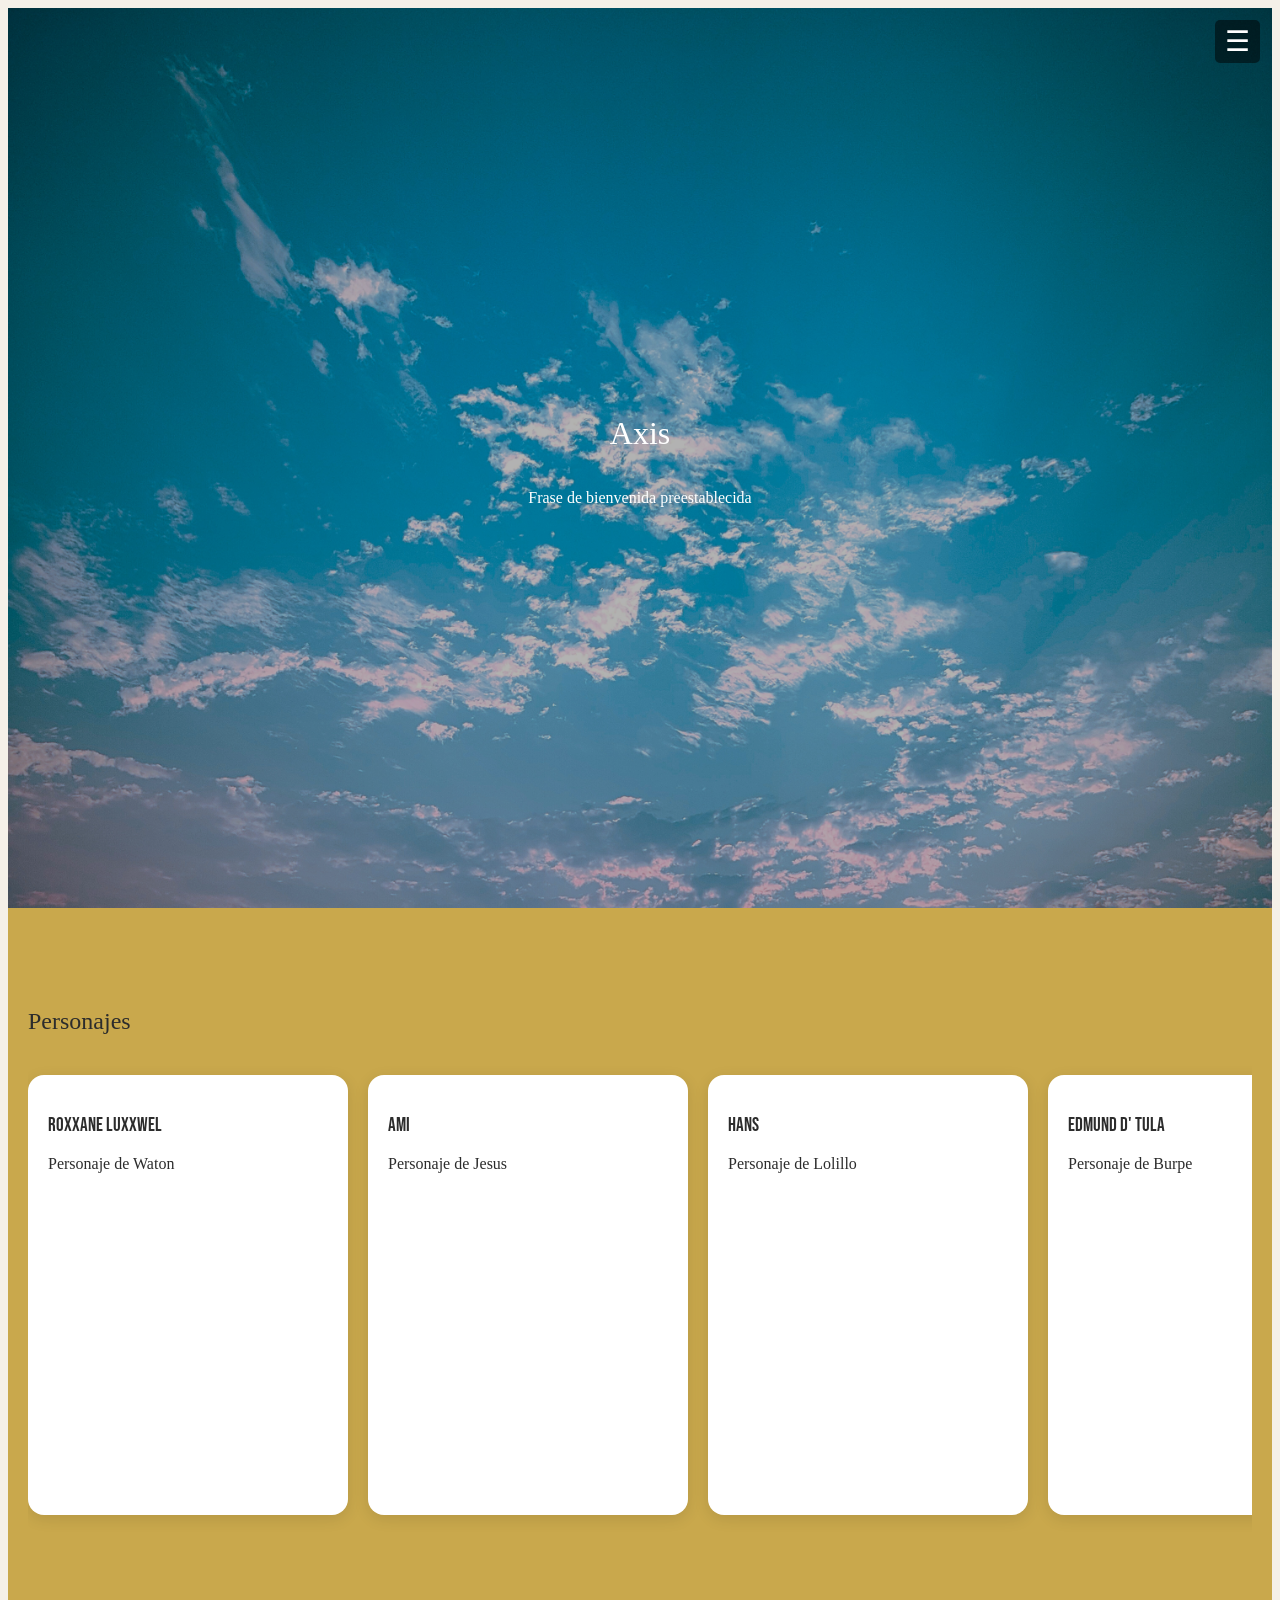
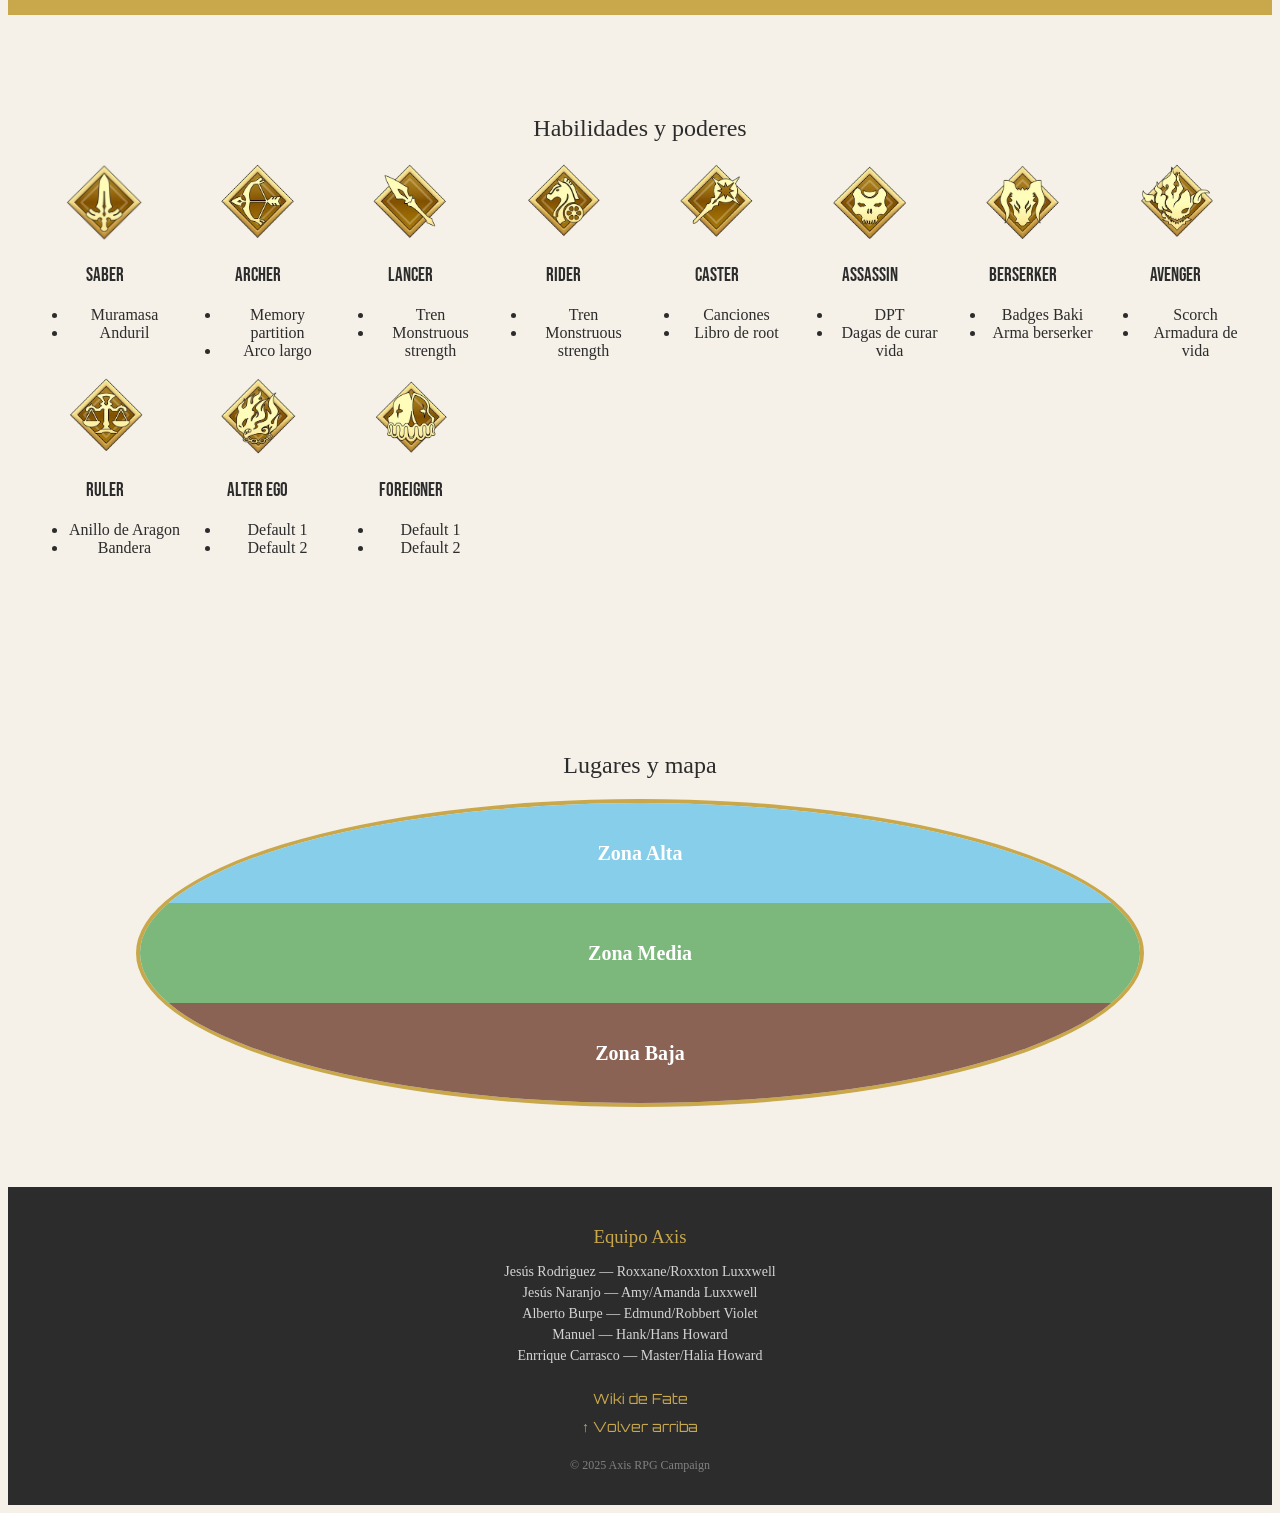
==== Index.html @ 332aace3 "Primer Commit" ====
<!DOCTYPE html>
<html lang="es">

<head>
    <meta charset="UTF-8">
    <title>Axis</title>
    <link rel="preconnect" href="https://fonts.googleapis.com">
    <link rel="preconnect" href="https://fonts.gstatic.com" crossorigin>
    <link
        href="https://fonts.googleapis.com/css2?family=Bebas+Neue&family=IM+Fell+DW+Pica+SC&family=Orbitron:wght@400..900&display=swap"
        rel="stylesheet">
    <link rel="stylesheet" href="Css.css">
</head>

<body>

    <!-- HEADER -->
    <header>
        <button id="hamburguesa">☰</button>
        <div id="nav-enlaces">
            <a class="ui" href="#personajes">Personajes</a>
            <a class="ui" href="#habilidades-y-poderes">Habilidades y poderes</a>
            <a class="ui" href="#lugares-y-mapa">Lugares y mapa</a>
        </div>
        </nav>
        <h1 class="titulo">Axis</h1>
        <p>Frase de bienvenida preestablecida</p>
    </header>

    <!-- MAIN -->
    <main>

        <!-- SECCIÓN PERSONAJES -->
        <section id="personajes">
            <h2 class="titulo">Personajes</h2>
            <div id="personajes-carrusel">
                <article>
                    <h3 class="nombre-personaje">Roxxane Luxxwel</h3>
                    <p>Personaje de Waton</p>
                </article>
                <article>
                    <h3 class="nombre-personaje">Ami</h3>
                    <p>Personaje de Jesus</p>
                </article>
                <article>
                    <h3 class="nombre-personaje">Hans</h3>
                    <p>Personaje de Lolillo</p>
                </article>
                <article>
                    <h3 class="nombre-personaje">Edmund d' Tula</h3>
                    <p>Personaje de Burpe</p>
                </article>
            </div>
        </section>

        <!-- SECCIÓN HABILIDADES Y PODERES -->
        <section id="habilidades-y-poderes">
            <h2 class="titulo">Habilidades y poderes</h2>
            <article>
                <img src="img/Icono-Saber.png" alt="Icono de la clase Saber">
                <h3 class="nombre-personaje">Saber</h3>
                <ul>
                    <li>Muramasa</li>
                    <li>Anduril</li>
                </ul>
            </article>
            <article>
                <img src="img/Icono-Archer.png" alt="Icono de la clase Archer">
                <h3 class="nombre-personaje">Archer</h3>
                <ul>
                    <li>Memory partition</li>
                    <li>Arco largo</li>
                </ul>
            </article>
            <article>
                <img src="img/Icono-Lancer.png" alt="Icono de la clase Lancer">
                <h3 class="nombre-personaje">Lancer</h3>
                <ul>
                    <li>Tren</li>
                    <li>Monstruous strength</li>
                </ul>
            </article>
            <article>
                <img src="img/Icono-Rider.png" alt="Icono de la clase Rider">
                <h3 class="nombre-personaje">Rider</h3>
                <ul>
                    <li>Tren</li>
                    <li>Monstruous strength</li>
                </ul>
            </article>
            <article>
                <img src="img/Icono-Caster.png" alt="Icono de la clase Caster">
                <h3 class="nombre-personaje">Caster</h3>
                <ul>
                    <li>Canciones</li>
                    <li>Libro de root</li>
                </ul>
            </article>
            <article>
                <img src="img/Icono-Assasin.png" alt="Icono de la clase Assassin">
                <h3 class="nombre-personaje">Assassin</h3>
                <ul>
                    <li>DPT</li>
                    <li>Dagas de curar vida</li>
                </ul>
            </article>
            <article>
                <img src="img/Icono-Berserker.png" alt="Icono de la clase Berserker">
                <h3 class="nombre-personaje">Berserker</h3>
                <ul>
                    <li>Badges Baki</li>
                    <li>Arma berserker</li>
                </ul>
            </article>
            <article>
                <img src="img/Icono-Avenger.png" alt="Icono de la clase Avenger">
                <h3 class="nombre-personaje">Avenger</h3>
                <ul>
                    <li>Scorch</li>
                    <li>Armadura de vida</li>
                </ul>
            </article>
            <article>
                <img src="img/Icono-Ruler.png" alt="Icono de la clase Ruler">
                <h3 class="nombre-personaje">Ruler</h3>
                <ul>
                    <li>Anillo de Aragon</li>
                    <li>Bandera</li>
                </ul>
            </article>
            <article>
                <img src="img/Icono-AlterEgo.png" alt="Icono de la clase Alter Ego">
                <h3 class="nombre-personaje">Alter Ego</h3>
                <ul>
                    <li>Default 1</li>
                    <li>Default 2</li>
                </ul>
            </article>
            <article>
                <img src="img/Icono-Foreigner.png" alt="Icono de la clase Foreigner">
                <h3 class="nombre-personaje">Foreigner</h3>
                <ul>
                    <li>Default 1</li>
                    <li>Default 2</li>
                </ul>
            </article>
        </section>

        <!-- SECCIÓN LUGARES Y MAPA -->
        <section id="lugares-y-mapa">
            <h2 class="titulo">Lugares y mapa</h2>
            <div id="mapa">
                <div class="zona" id="zona-alta">
                    <span class="zona-nombre">Zona Alta</span>
                    <div class="ciudades">
                        <span class="ciudad">Ciudad 1</span>
                        <span class="ciudad">Ciudad 2</span>
                        <span class="ciudad">Ciudad 3</span>
                    </div>
                </div>
                <div class="zona" id="zona-media">
                    <span class="zona-nombre">Zona Media</span>
                    <div class="ciudades">
                        <span class="ciudad">Ciudad 1</span>
                        <span class="ciudad">Ciudad 2</span>
                        <span class="ciudad">Ciudad 3</span>
                    </div>
                </div>
                <div class="zona" id="zona-baja">
                    <span class="zona-nombre">Zona Baja</span>
                    <div class="ciudades">
                        <span class="ciudad">Ciudad 1</span>
                        <span class="ciudad">Ciudad 2</span>
                        <span class="ciudad">Ciudad 3</span>
                    </div>
                </div>
            </div>
        </section>

    </main>

    <!-- FOOTER -->
    <footer>
        <div id="footer-creditos">
            <h3 class="titulo">Equipo Axis</h3>
            <ul>
                <li>Jesús Rodriguez — Roxxane/Roxxton Luxxwell</li>
                <li>Jesús Naranjo — Amy/Amanda Luxxwell</li>
                <li>Alberto Burpe — Edmund/Robbert Violet</li>
                <li>Manuel — Hank/Hans Howard</li>
                <li>Enrrique Carrasco — Master/Halia Howard</li>
            </ul>
        </div>
        <div id="footer-links">
            <a class="ui" href="https://fategrandorder.fandom.com/wiki/Fate/Grand_Order_Wikia" target="_blank">Wiki de
                Fate</a>
        </div>
        <div id="footer-top">
            <a class="ui" href="#">↑ Volver arriba</a>
        </div>
        <p id="footer-copy">© 2025 Axis RPG Campaign</p>
    </footer>

    <!-- JAVASCRIPT -->
    <script src="JavaScript.js"></script>

</body>

</html>
---- Css.css ----
/* ===== VARIABLES GLOBALES ===== */
:root {
    --color-fondo: #F5F0E8;
    --color-acento: #87CEEB;
    --color-dorado: #C9A84C;
    --color-texto: #2C2C2C;
    --color-ui: #4A90D9;
}

/* ===== ESTILOS GENERALES ===== */
body {
    background-color: var(--color-fondo);
    color: var(--color-texto);
}

/* ===== MENÚ HAMBURGUESA ===== */
#hamburguesa {
    position: fixed;
    top: 20px;
    right: 20px;
    background: rgba(0,0,0,0.5);
    border: none;
    color: white;
    font-size: 28px;
    cursor: pointer;
    z-index: 20;
    padding: 5px 10px;
    border-radius: 5px;
}

#nav-enlaces {
    position: fixed;
    top: 0;
    right: -30%;
    width: 30%;
    height: 100vh;
    background-color: rgba(20, 20, 20, 0.97);
    display: flex;
    flex-direction: column;
    align-items: center;
    justify-content: center;
    gap: 30px;
    z-index: 15;
    transition: right 0.4s ease;
}

#nav-enlaces.abierto {
    right: 0;
}

#nav-enlaces a {
    color: white;
    font-size: 20px;
    text-decoration: none;
    letter-spacing: 2px;
}

#nav-enlaces a:hover {
    color: var(--color-dorado);
    transition: color 0.3s ease;
}

#cerrar-menu {
    position: absolute;
    top: 20px;
    right: 20px;
    background: none;
    border: none;
    color: white;
    font-size: 24px;
    cursor: pointer;
}

/* ===== TIPOGRAFIAS ===== */
.titulo {
    font-family: "IM Fell DW Pica SC", serif;
    font-weight: 400;
    font-style: normal;
}

.nombre-personaje {
    font-family: "Bebas Neue", sans-serif;
    font-weight: 400;
    font-style: normal;
}

.ui {
    font-family: "Orbitron", sans-serif;
    font-optical-sizing: auto;
    font-weight: 400;
    font-style: normal;
}

/* ===== HEADER ===== */
header {
    background-image: url(img/the-night-furry-ljTf4NZ8kPU-unsplash.jpg);
    background-size: cover;
    background-repeat: no-repeat;
    display: flex;
    flex-direction: column;
    align-items: center;
    justify-content: center;
    height: 100vh;
    position: relative;
}

header::before {
    content: '';
    position: absolute;
    top: 0;
    left: 0;
    width: 100%;
    height: 100%;
    background-color: rgba(0, 0, 0, 0.3);
}

header nav,
header h1,
header p {
    position: relative;
    z-index: 1;
}

header h1,
header p {
    color: white;
}

/* ===== PERSONAJES ===== */
#personajes {
    background-color: var(--color-dorado);
    padding: 80px 20px;
}

#personajes-carrusel {
    display: flex;
    flex-direction: row;
    overflow-x: auto;
    gap: 20px;
    padding: 20px 0;
}

#personajes-carrusel article {
    min-width: 280px;
    height: 400px;
    background-color: white;
    border-radius: 16px;
    padding: 20px;
    box-shadow: 0 4px 15px rgba(0,0,0,0.1);
    transition: transform 0.3s ease;
}

#personajes-carrusel article:hover {
    transform: translateY(-10px);
}

/* ===== HABILIDADES Y PODERES ===== */
#habilidades-y-poderes {
    display: grid;
    grid-template-columns: repeat(auto-fit, minmax(150px, 1fr));
    padding: 80px 20px;
}

#habilidades-y-poderes img {
    width: 80px;
    height: 80px;
    object-fit: contain;
}

#habilidades-y-poderes h2 {
    text-align: center;
    grid-column: 1 / -1;
}

#habilidades-y-poderes article {
    text-align: center;
}

/* ===== LUGARES Y MAPA ===== */
#lugares-y-mapa {
    padding: 80px 20px;
    text-align: center;
}

#mapa {
    max-width: 1000px;
    width: 90%;
    height: 300px;
    border-radius: 50%;
    margin: 0 auto;
    overflow: hidden;
    display: flex;
    flex-direction: column;
    border: 4px solid var(--color-dorado);
}

#zona-alta {
    flex: 1;
    background-color: #87CEEB;
    display: flex;
    align-items: center;
    justify-content: center;
    transition: all 0.3s ease;
    cursor: pointer;
}

#zona-media {
    flex: 1;
    background-color: #7cb87c;
    display: flex;
    align-items: center;
    justify-content: center;
    transition: all 0.3s ease;
    cursor: pointer;
}

#zona-baja {
    flex: 1;
    background-color: #8B6355;
    display: flex;
    align-items: center;
    justify-content: center;
    transition: all 0.3s ease;
    cursor: pointer;
}

.zona:hover {
    filter: brightness(1.2);
}

.zona-nombre {
    font-family: "IM Fell DW Pica SC", serif;
    font-size: 20px;
    color: white;
    font-weight: bold;
}

.ciudades {
    display: none;
}

.zona:hover .ciudades {
    display: flex;
    gap: 10px;
    margin-left: 15px;
}

.ciudad {
    background-color: rgba(255,255,255,0.3);
    padding: 4px 10px;
    border-radius: 20px;
    color: white;
    font-size: 13px;
}

/* ===== FOOTER ===== */
footer {
    background-color: var(--color-texto);
    color: white;
    padding: 20px 10px;
    text-align: center;
    display: flex;
    flex-direction: column;
    align-items: center;
    gap: 10px;
}

footer h3 {
    color: var(--color-dorado);
    margin-bottom: 10px;
}

footer ul {
    list-style: none;
    padding: 0;
}

footer ul li {
    color: rgba(255,255,255,0.8);
    margin: 5px 0;
    font-size: 14px;
}

#footer-links a,
#footer-top a {
    color: var(--color-dorado);
    text-decoration: none;
    font-size: 14px;
}

#footer-links a:hover,
#footer-top a:hover {
    color: white;
    transition: color 0.3s ease;
}

#footer-copy {
    color: rgba(255,255,255,0.4);
    font-size: 12px;
}
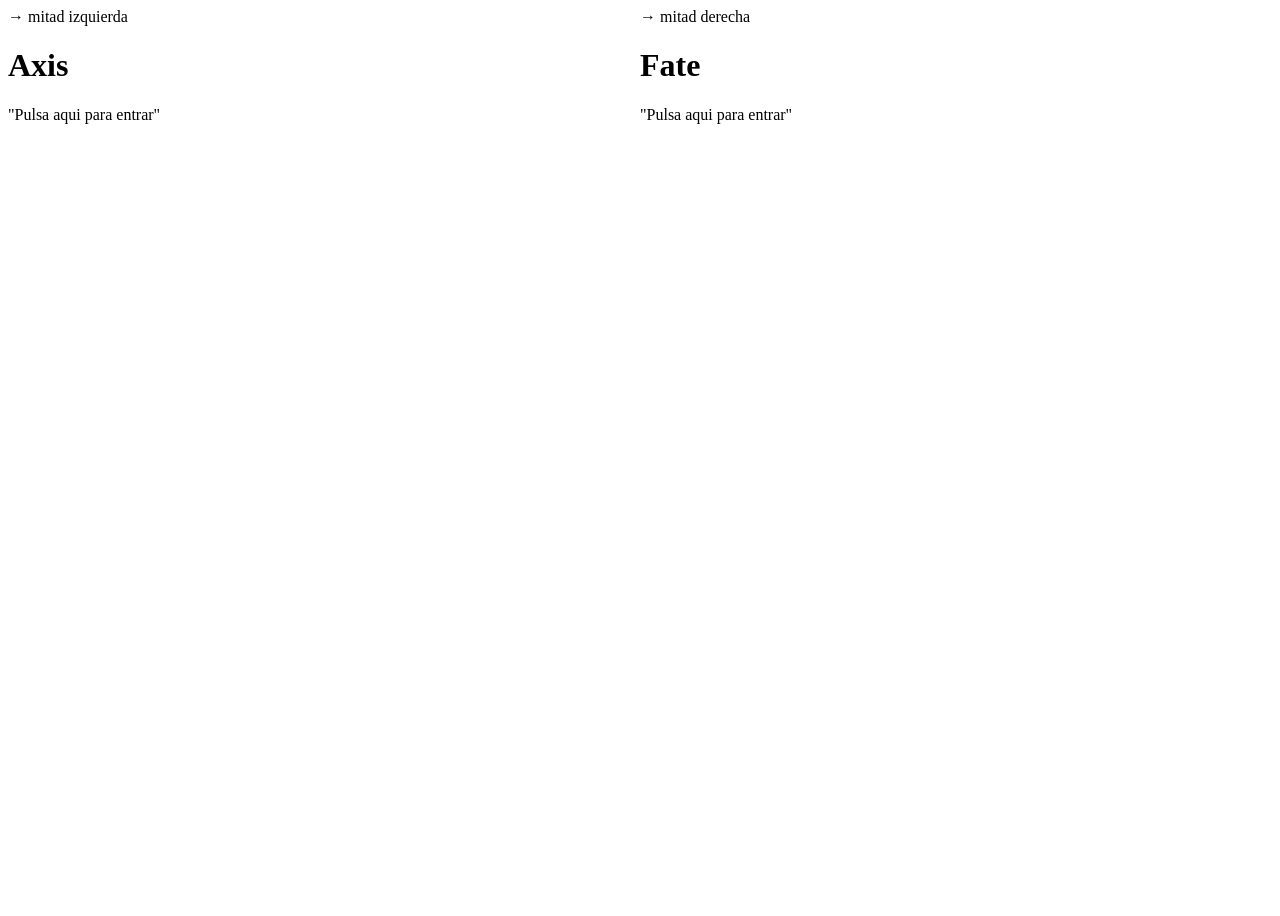
==== commit 3f12922f: "Segundo Commit" ====
--- a/Index.html
+++ b/Index.html
@@ -9,201 +9,18 @@
     <link
         href="https://fonts.googleapis.com/css2?family=Bebas+Neue&family=IM+Fell+DW+Pica+SC&family=Orbitron:wght@400..900&display=swap"
         rel="stylesheet">
-    <link rel="stylesheet" href="Css.css">
+    <link rel="stylesheet" href="Index.css">
 </head>
 
 <body>
-
-    <!-- HEADER -->
-    <header>
-        <button id="hamburguesa">☰</button>
-        <div id="nav-enlaces">
-            <a class="ui" href="#personajes">Personajes</a>
-            <a class="ui" href="#habilidades-y-poderes">Habilidades y poderes</a>
-            <a class="ui" href="#lugares-y-mapa">Lugares y mapa</a>
+    <div id="pantalla-seleccion">
+        <div id="lado-axis"> → mitad izquierda
+            <h1>Axis</h1>
+            <p>"Pulsa aqui para entrar"</p>
         </div>
-        </nav>
-        <h1 class="titulo">Axis</h1>
-        <p>Frase de bienvenida preestablecida</p>
-    </header>
-
-    <!-- MAIN -->
-    <main>
-
-        <!-- SECCIÓN PERSONAJES -->
-        <section id="personajes">
-            <h2 class="titulo">Personajes</h2>
-            <div id="personajes-carrusel">
-                <article>
-                    <h3 class="nombre-personaje">Roxxane Luxxwel</h3>
-                    <p>Personaje de Waton</p>
-                </article>
-                <article>
-                    <h3 class="nombre-personaje">Ami</h3>
-                    <p>Personaje de Jesus</p>
-                </article>
-                <article>
-                    <h3 class="nombre-personaje">Hans</h3>
-                    <p>Personaje de Lolillo</p>
-                </article>
-                <article>
-                    <h3 class="nombre-personaje">Edmund d' Tula</h3>
-                    <p>Personaje de Burpe</p>
-                </article>
-            </div>
-        </section>
-
-        <!-- SECCIÓN HABILIDADES Y PODERES -->
-        <section id="habilidades-y-poderes">
-            <h2 class="titulo">Habilidades y poderes</h2>
-            <article>
-                <img src="img/Icono-Saber.png" alt="Icono de la clase Saber">
-                <h3 class="nombre-personaje">Saber</h3>
-                <ul>
-                    <li>Muramasa</li>
-                    <li>Anduril</li>
-                </ul>
-            </article>
-            <article>
-                <img src="img/Icono-Archer.png" alt="Icono de la clase Archer">
-                <h3 class="nombre-personaje">Archer</h3>
-                <ul>
-                    <li>Memory partition</li>
-                    <li>Arco largo</li>
-                </ul>
-            </article>
-            <article>
-                <img src="img/Icono-Lancer.png" alt="Icono de la clase Lancer">
-                <h3 class="nombre-personaje">Lancer</h3>
-                <ul>
-                    <li>Tren</li>
-                    <li>Monstruous strength</li>
-                </ul>
-            </article>
-            <article>
-                <img src="img/Icono-Rider.png" alt="Icono de la clase Rider">
-                <h3 class="nombre-personaje">Rider</h3>
-                <ul>
-                    <li>Tren</li>
-                    <li>Monstruous strength</li>
-                </ul>
-            </article>
-            <article>
-                <img src="img/Icono-Caster.png" alt="Icono de la clase Caster">
-                <h3 class="nombre-personaje">Caster</h3>
-                <ul>
-                    <li>Canciones</li>
-                    <li>Libro de root</li>
-                </ul>
-            </article>
-            <article>
-                <img src="img/Icono-Assasin.png" alt="Icono de la clase Assassin">
-                <h3 class="nombre-personaje">Assassin</h3>
-                <ul>
-                    <li>DPT</li>
-                    <li>Dagas de curar vida</li>
-                </ul>
-            </article>
-            <article>
-                <img src="img/Icono-Berserker.png" alt="Icono de la clase Berserker">
-                <h3 class="nombre-personaje">Berserker</h3>
-                <ul>
-                    <li>Badges Baki</li>
-                    <li>Arma berserker</li>
-                </ul>
-            </article>
-            <article>
-                <img src="img/Icono-Avenger.png" alt="Icono de la clase Avenger">
-                <h3 class="nombre-personaje">Avenger</h3>
-                <ul>
-                    <li>Scorch</li>
-                    <li>Armadura de vida</li>
-                </ul>
-            </article>
-            <article>
-                <img src="img/Icono-Ruler.png" alt="Icono de la clase Ruler">
-                <h3 class="nombre-personaje">Ruler</h3>
-                <ul>
-                    <li>Anillo de Aragon</li>
-                    <li>Bandera</li>
-                </ul>
-            </article>
-            <article>
-                <img src="img/Icono-AlterEgo.png" alt="Icono de la clase Alter Ego">
-                <h3 class="nombre-personaje">Alter Ego</h3>
-                <ul>
-                    <li>Default 1</li>
-                    <li>Default 2</li>
-                </ul>
-            </article>
-            <article>
-                <img src="img/Icono-Foreigner.png" alt="Icono de la clase Foreigner">
-                <h3 class="nombre-personaje">Foreigner</h3>
-                <ul>
-                    <li>Default 1</li>
-                    <li>Default 2</li>
-                </ul>
-            </article>
-        </section>
-
-        <!-- SECCIÓN LUGARES Y MAPA -->
-        <section id="lugares-y-mapa">
-            <h2 class="titulo">Lugares y mapa</h2>
-            <div id="mapa">
-                <div class="zona" id="zona-alta">
-                    <span class="zona-nombre">Zona Alta</span>
-                    <div class="ciudades">
-                        <span class="ciudad">Ciudad 1</span>
-                        <span class="ciudad">Ciudad 2</span>
-                        <span class="ciudad">Ciudad 3</span>
-                    </div>
-                </div>
-                <div class="zona" id="zona-media">
-                    <span class="zona-nombre">Zona Media</span>
-                    <div class="ciudades">
-                        <span class="ciudad">Ciudad 1</span>
-                        <span class="ciudad">Ciudad 2</span>
-                        <span class="ciudad">Ciudad 3</span>
-                    </div>
-                </div>
-                <div class="zona" id="zona-baja">
-                    <span class="zona-nombre">Zona Baja</span>
-                    <div class="ciudades">
-                        <span class="ciudad">Ciudad 1</span>
-                        <span class="ciudad">Ciudad 2</span>
-                        <span class="ciudad">Ciudad 3</span>
-                    </div>
-                </div>
-            </div>
-        </section>
-
-    </main>
-
-    <!-- FOOTER -->
-    <footer>
-        <div id="footer-creditos">
-            <h3 class="titulo">Equipo Axis</h3>
-            <ul>
-                <li>Jesús Rodriguez — Roxxane/Roxxton Luxxwell</li>
-                <li>Jesús Naranjo — Amy/Amanda Luxxwell</li>
-                <li>Alberto Burpe — Edmund/Robbert Violet</li>
-                <li>Manuel — Hank/Hans Howard</li>
-                <li>Enrrique Carrasco — Master/Halia Howard</li>
-            </ul>
+        <div id="lado-fate"> → mitad derecha
+            <h1>Fate</h1>
+            <p>"Pulsa aqui para entrar"</p>
         </div>
-        <div id="footer-links">
-            <a class="ui" href="https://fategrandorder.fandom.com/wiki/Fate/Grand_Order_Wikia" target="_blank">Wiki de
-                Fate</a>
-        </div>
-        <div id="footer-top">
-            <a class="ui" href="#">↑ Volver arriba</a>
-        </div>
-        <p id="footer-copy">© 2025 Axis RPG Campaign</p>
-    </footer>
-
-    <!-- JAVASCRIPT -->
-    <script src="JavaScript.js"></script>
-
-</body>
-
-</html>+    </div>
+</body>
--- a/Index.css
+++ b/Index.css
@@ -0,0 +1,18 @@
+/* ===== IMPORTAMOS EL CSS GLOBAL ===== */
+@import url('global.css');
+
+#pantalla-seleccion {
+    display: flex;
+    flex-direction: row;
+    gap: 0;
+    padding: 0;
+    height: 100vh;
+}
+
+#lado-axis{
+    width: 50%;
+}
+
+#lado-fate{
+    width: 50%;
+}
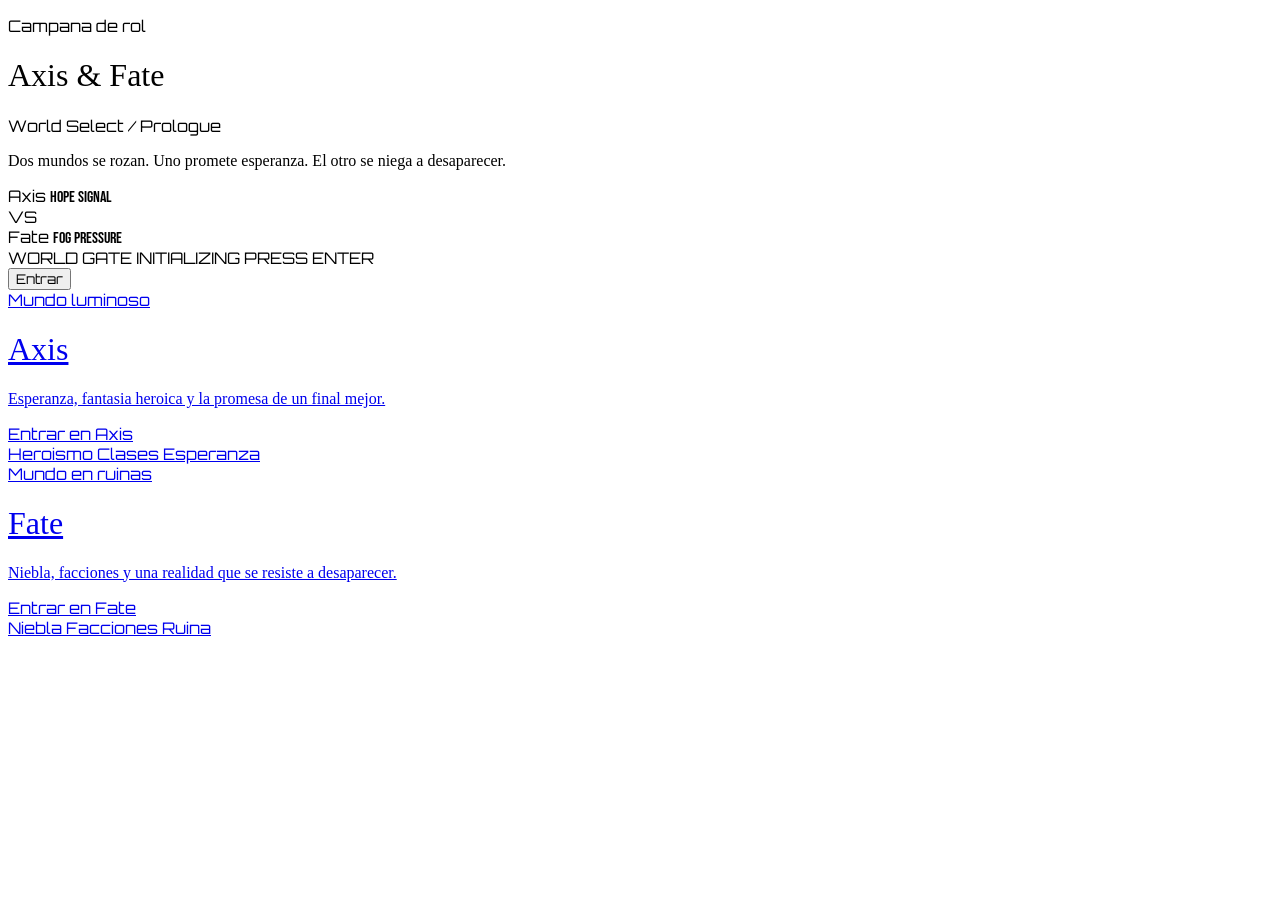
==== commit 6031a083: "Segundo commit" ====
--- a/Index.html
+++ b/Index.html
@@ -3,24 +3,101 @@
 
 <head>
     <meta charset="UTF-8">
-    <title>Axis</title>
+    <title>Axis & Fate</title>
     <link rel="preconnect" href="https://fonts.googleapis.com">
     <link rel="preconnect" href="https://fonts.gstatic.com" crossorigin>
     <link
         href="https://fonts.googleapis.com/css2?family=Bebas+Neue&family=IM+Fell+DW+Pica+SC&family=Orbitron:wght@400..900&display=swap"
         rel="stylesheet">
-    <link rel="stylesheet" href="Index.css">
+    <link rel="stylesheet" href="Global.css">
+    <link rel="stylesheet" href="index.css">
 </head>
 
 <body>
-    <div id="pantalla-seleccion">
-        <div id="lado-axis"> → mitad izquierda
-            <h1>Axis</h1>
-            <p>"Pulsa aqui para entrar"</p>
+    <!-- Intro cinematica inicial para presentar el cruce entre ambos mundos antes de mostrar la seleccion. -->
+    <div id="intro-cinematica" class="intro-cinematica" aria-hidden="true">
+        <div class="intro-fondo intro-fondo-axis" aria-hidden="true"></div>
+        <div class="intro-fondo intro-fondo-fate" aria-hidden="true"></div>
+        <div class="intro-niebla" aria-hidden="true"></div>
+        <div class="intro-reticula" aria-hidden="true"></div>
+        <div class="intro-linea-central" aria-hidden="true"></div>
+        <div class="intro-marco" aria-hidden="true">
+            <span class="marco-esquina esquina-superior-izquierda"></span>
+            <span class="marco-esquina esquina-superior-derecha"></span>
+            <span class="marco-esquina esquina-inferior-izquierda"></span>
+            <span class="marco-esquina esquina-inferior-derecha"></span>
         </div>
-        <div id="lado-fate"> → mitad derecha
-            <h1>Fate</h1>
-            <p>"Pulsa aqui para entrar"</p>
+        <div class="intro-particulas" aria-hidden="true">
+            <span></span>
+            <span></span>
+            <span></span>
+            <span></span>
+            <span></span>
+            <span></span>
+        </div>
+
+        <div class="intro-contenido">
+            <p class="ui intro-etiqueta">Campana de rol</p>
+            <h1 class="titulo">Axis & Fate</h1>
+            <p class="ui intro-capitulo">World Select / Prologue</p>
+            <p class="intro-texto">
+                Dos mundos se rozan. Uno promete esperanza. El otro se niega a desaparecer.
+            </p>
+            <div class="intro-estados" aria-hidden="true">
+                <div class="intro-panel intro-panel-axis">
+                    <span class="ui intro-panel-etiqueta">Axis</span>
+                    <strong class="nombre-personaje">Hope Signal</strong>
+                    <span class="intro-barra"><span></span></span>
+                </div>
+                <div class="intro-vs ui">VS</div>
+                <div class="intro-panel intro-panel-fate">
+                    <span class="ui intro-panel-etiqueta">Fate</span>
+                    <strong class="nombre-personaje">Fog Pressure</strong>
+                    <span class="intro-barra"><span></span></span>
+                </div>
+            </div>
+            <div class="intro-ui-franja" aria-hidden="true">
+                <span class="ui">WORLD GATE INITIALIZING</span>
+                <span class="intro-loading"><span></span></span>
+                <span class="ui">PRESS ENTER</span>
+            </div>
+            <button id="intro-skip" class="ui intro-boton" type="button">Entrar</button>
         </div>
     </div>
-</body>+
+    <!-- Pantalla inicial de seleccion. Cada mitad es un enlace completo. -->
+    <main id="pantalla-seleccion">
+        <a id="lado-axis" href="Axis.html">
+            <span class="panel-etiqueta ui">Mundo luminoso</span>
+            <h1 class="titulo">Axis</h1>
+            <p class="panel-texto">
+                Esperanza, fantasia heroica y la promesa de un final mejor.
+            </p>
+            <span class="panel-cta ui">Entrar en Axis</span>
+            <div class="panel-detalles" aria-hidden="true">
+                <span class="panel-chip ui">Heroismo</span>
+                <span class="panel-chip ui">Clases</span>
+                <span class="panel-chip ui">Esperanza</span>
+            </div>
+        </a>
+
+        <a id="lado-fate" href="Fate.html">
+            <span class="panel-etiqueta ui">Mundo en ruinas</span>
+            <h1 class="titulo">Fate</h1>
+            <p class="panel-texto">
+                Niebla, facciones y una realidad que se resiste a desaparecer.
+            </p>
+            <span class="panel-cta ui">Entrar en Fate</span>
+            <div class="panel-detalles" aria-hidden="true">
+                <span class="panel-chip ui">Niebla</span>
+                <span class="panel-chip ui">Facciones</span>
+                <span class="panel-chip ui">Ruina</span>
+            </div>
+        </a>
+    </main>
+
+    <!-- JS compartido: aqui controla el fade antes de la redireccion. -->
+    <script src="JavaScript.js"></script>
+</body>
+
+</html>
--- a/Global.css
+++ b/Global.css
@@ -0,0 +1,31 @@
+/* Variables compartidas entre todas las paginas para mantener una identidad visual comun. */
+:root {
+    --color-fondo: #F5F0E8;
+    --color-acento: #87CEEB;
+    --color-dorado: #C9A84C;
+    --color-texto: #2C2C2C;
+    --color-ui: #4A90D9;
+    --color-fondo-fate: #1a1a2e;
+}
+
+/* Fuente pensada para titulos y nombres de seccion. */
+.titulo {
+    font-family: "IM Fell DW Pica SC", serif;
+    font-weight: 400;
+    font-style: normal;
+}
+
+/* Fuente mas impactante para nombres de personajes y clases. */
+.nombre-personaje {
+    font-family: "Bebas Neue", sans-serif;
+    font-weight: 400;
+    font-style: normal;
+}
+
+/* Fuente de interfaz para botones, menus y microtextos. */
+.ui {
+    font-family: "Orbitron", sans-serif;
+    font-optical-sizing: auto;
+    font-weight: 400;
+    font-style: normal;
+}
